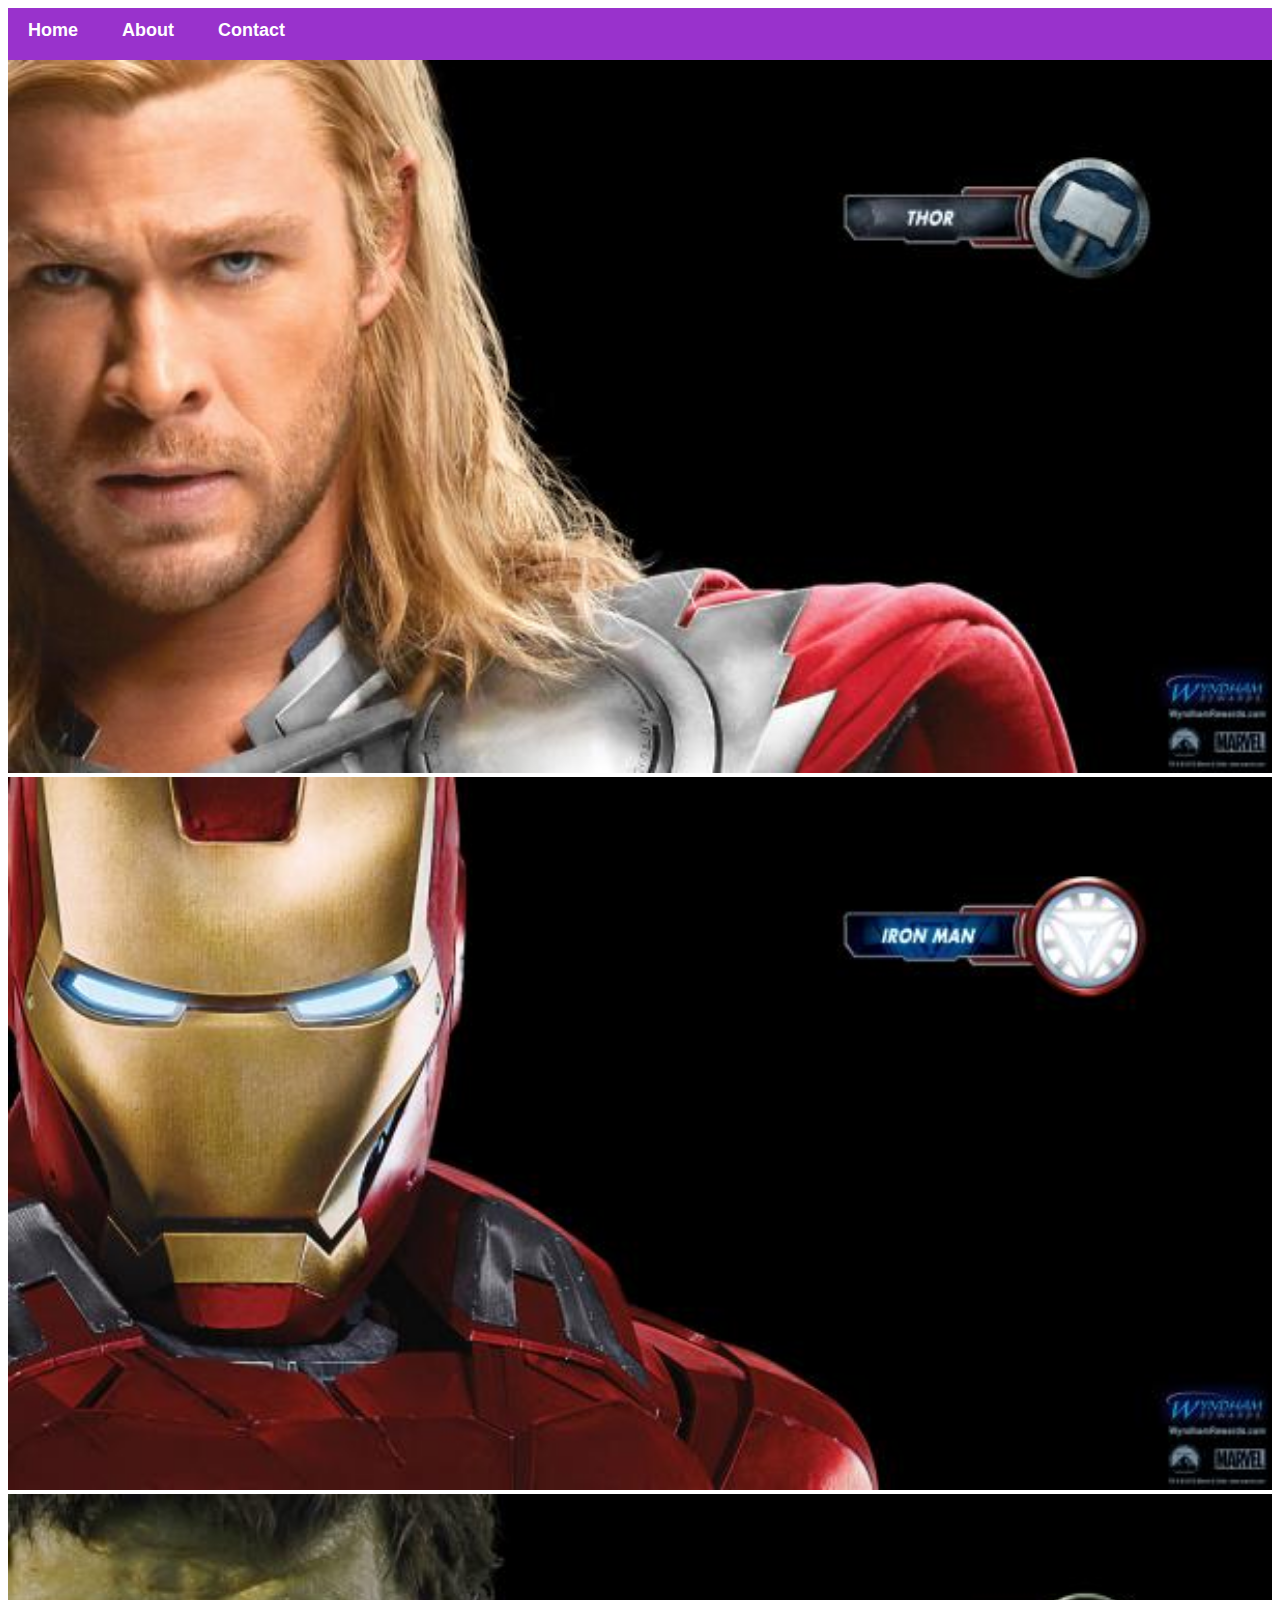
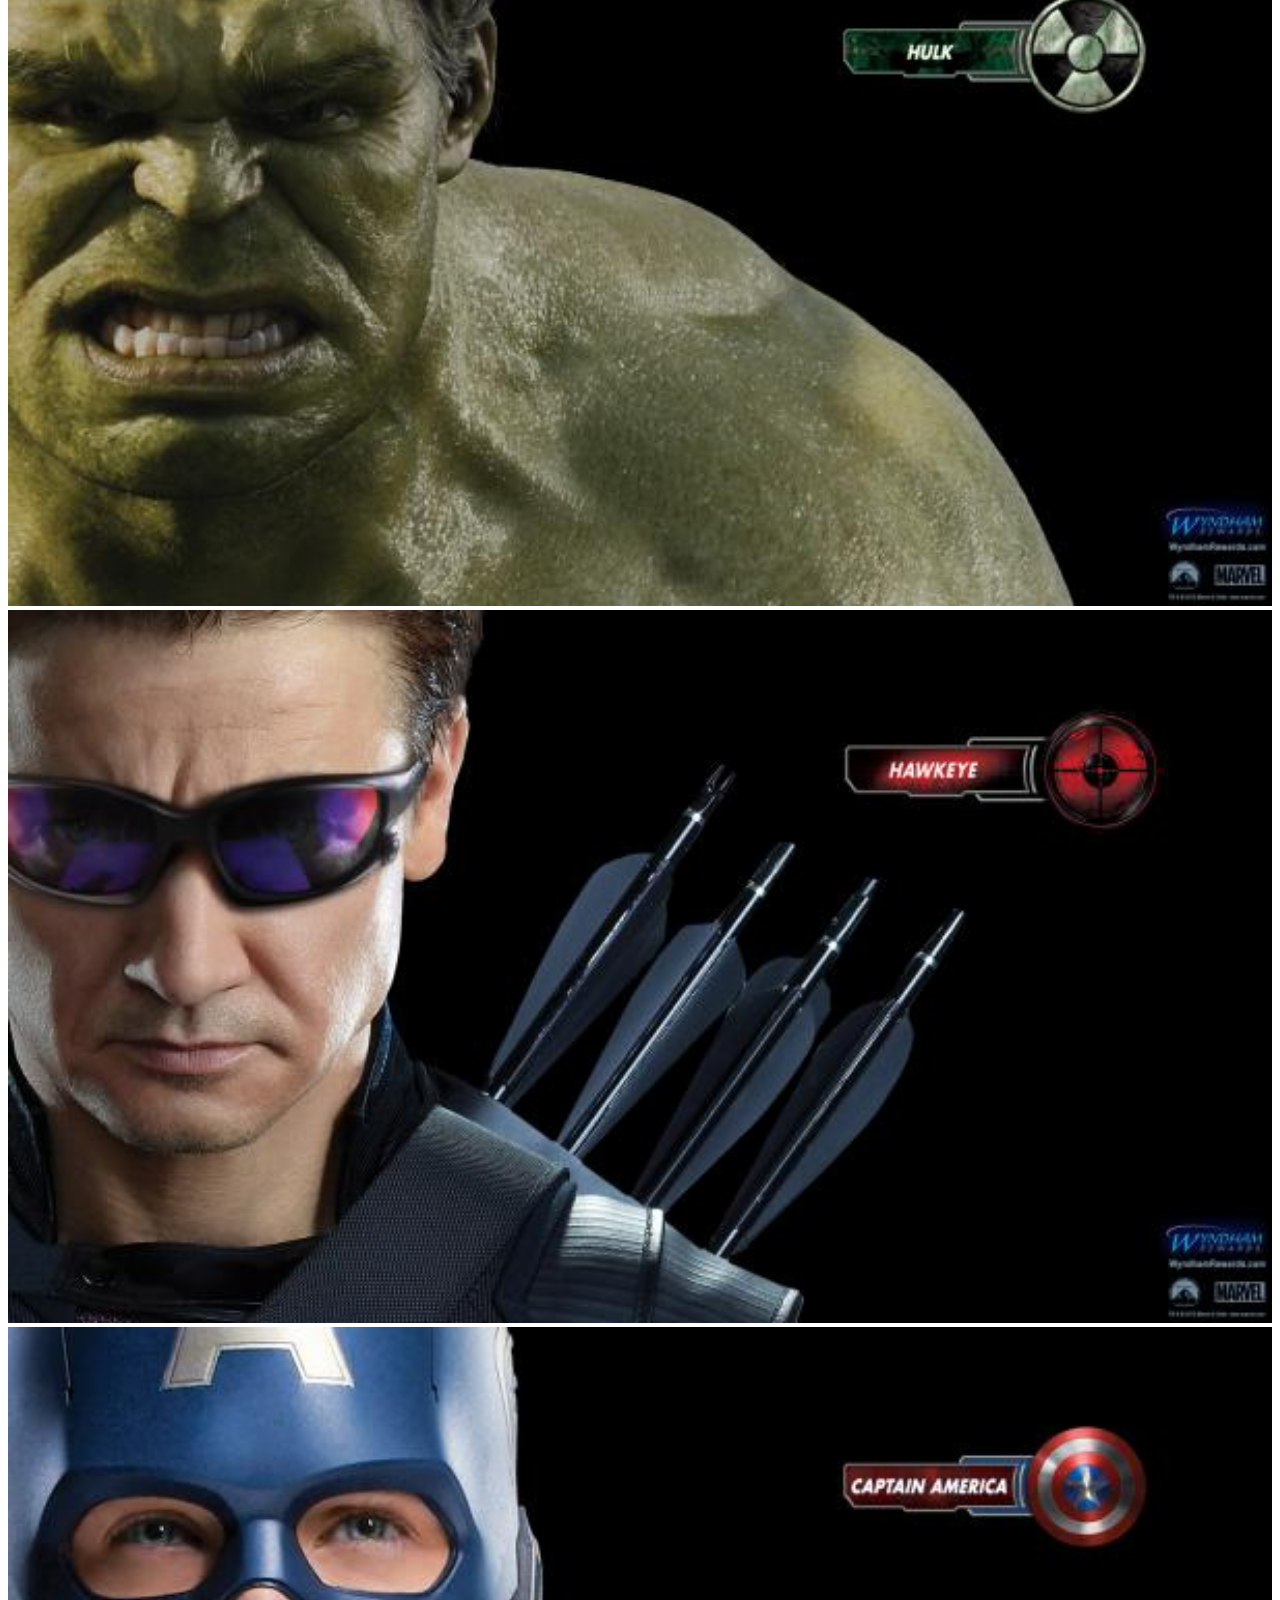
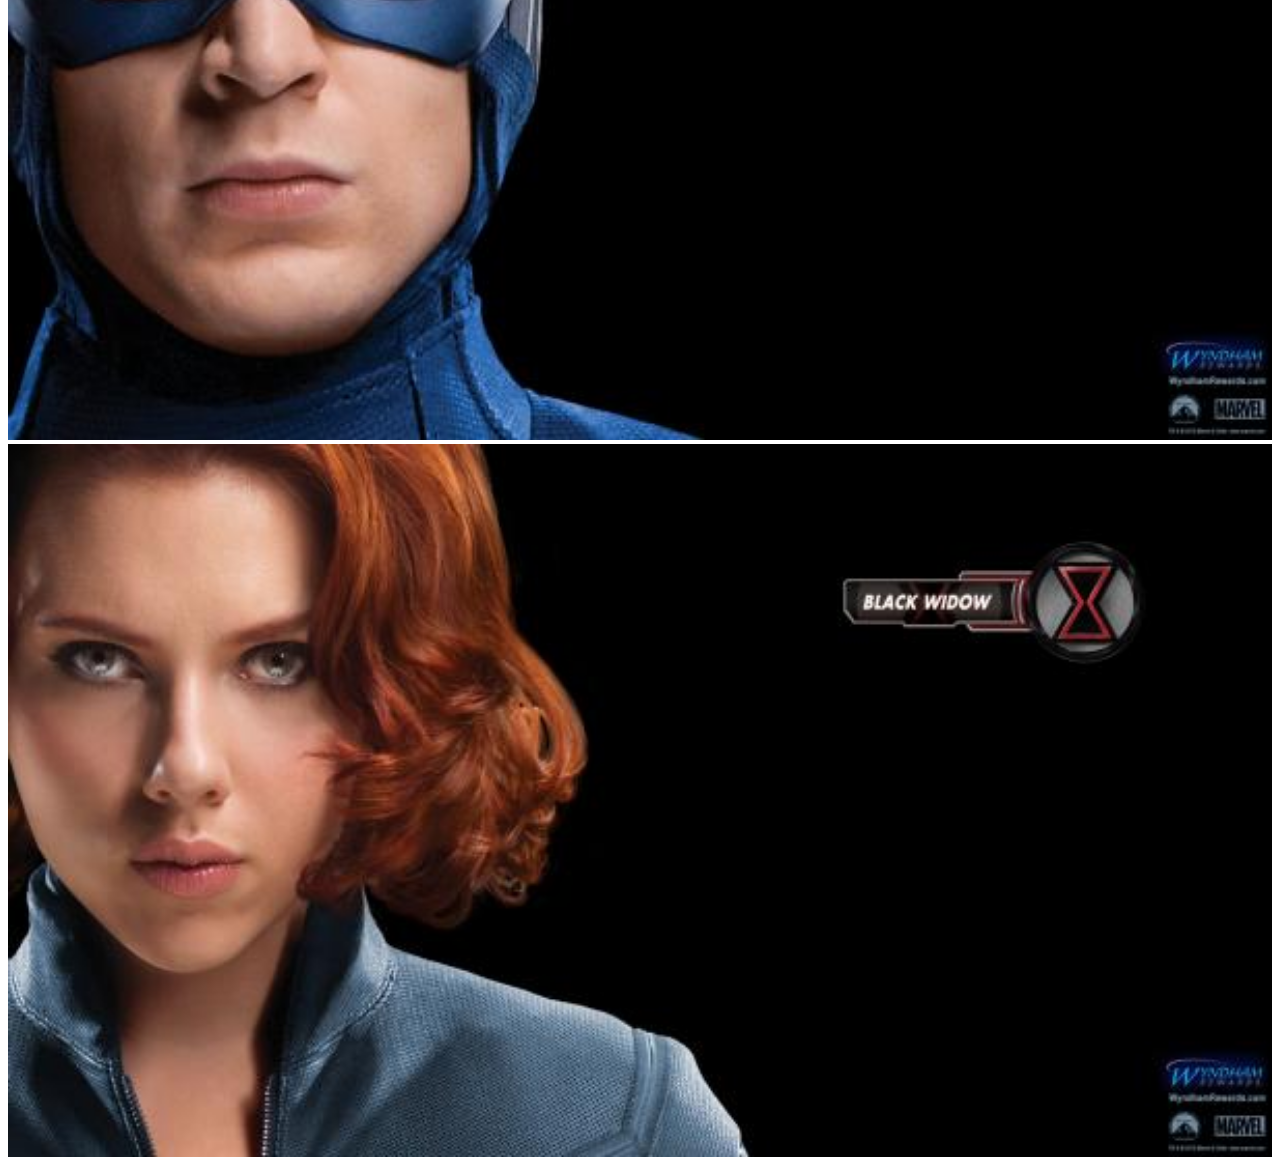
==== index.html @ 87229566 "Added some files" ====
<!DOCTYPE html>
<html>
    <head>
	    <link rel="stylesheet" href="style.css">
	</head>
	<body>
		<div id="menu">
		     <a href="index.html">Home</a>
		     <a href="about.html">About</a>
		     <a href="contact.html">Contact</a>
		</div>
	    <div class="gallery">
			<a href="avenger-1.html"><img src="images/avengers_01.jpg"/></a>
			<a href="avenger-2.html"><img src="images/avengers_02.jpg"/></a>
			<a href="avenger-3.html"><img src="images/avengers_03.jpg"/></a>
			<a href="avenger-4.html"><img src="images/avengers_04.jpg"/></a>
			<a href="avenger-5.html"><img src="images/avengers_05.jpg"/></a>
		    <a href="avenger-6.html"><img src="images/avengers_06.jpg"/></a>
		</div>
	</body>
</htm#
---- style.css ----
.gallery img{
	width:100%;
}

h2{
	font-family: Impact,fantasy;
	text-align: center;
	font-size :30px;
	color:cornflowerblue;
	font-style: italic
}

h4{
	font-family: Impact, fantasy;
	font-size:20px;
	font-style: italic;
	color: cornflowerblue;
	
}

p{
	font-family: helvetica,sans-serif;
}

#menu{
	width: 100;
	height : 40px;
	background-color: darkorchid;
	padding-top: 12px;
}

#menu a{
	color :#ffffff;
	font-family:helvetica,sans-serif;
	font-size: 18px;
	text-decoration:none;
	font-weight: 800;
	
	padding-left: 20px;
	padding-right: 20px;
}

#menu a:hover{
	color: darkmagenta;
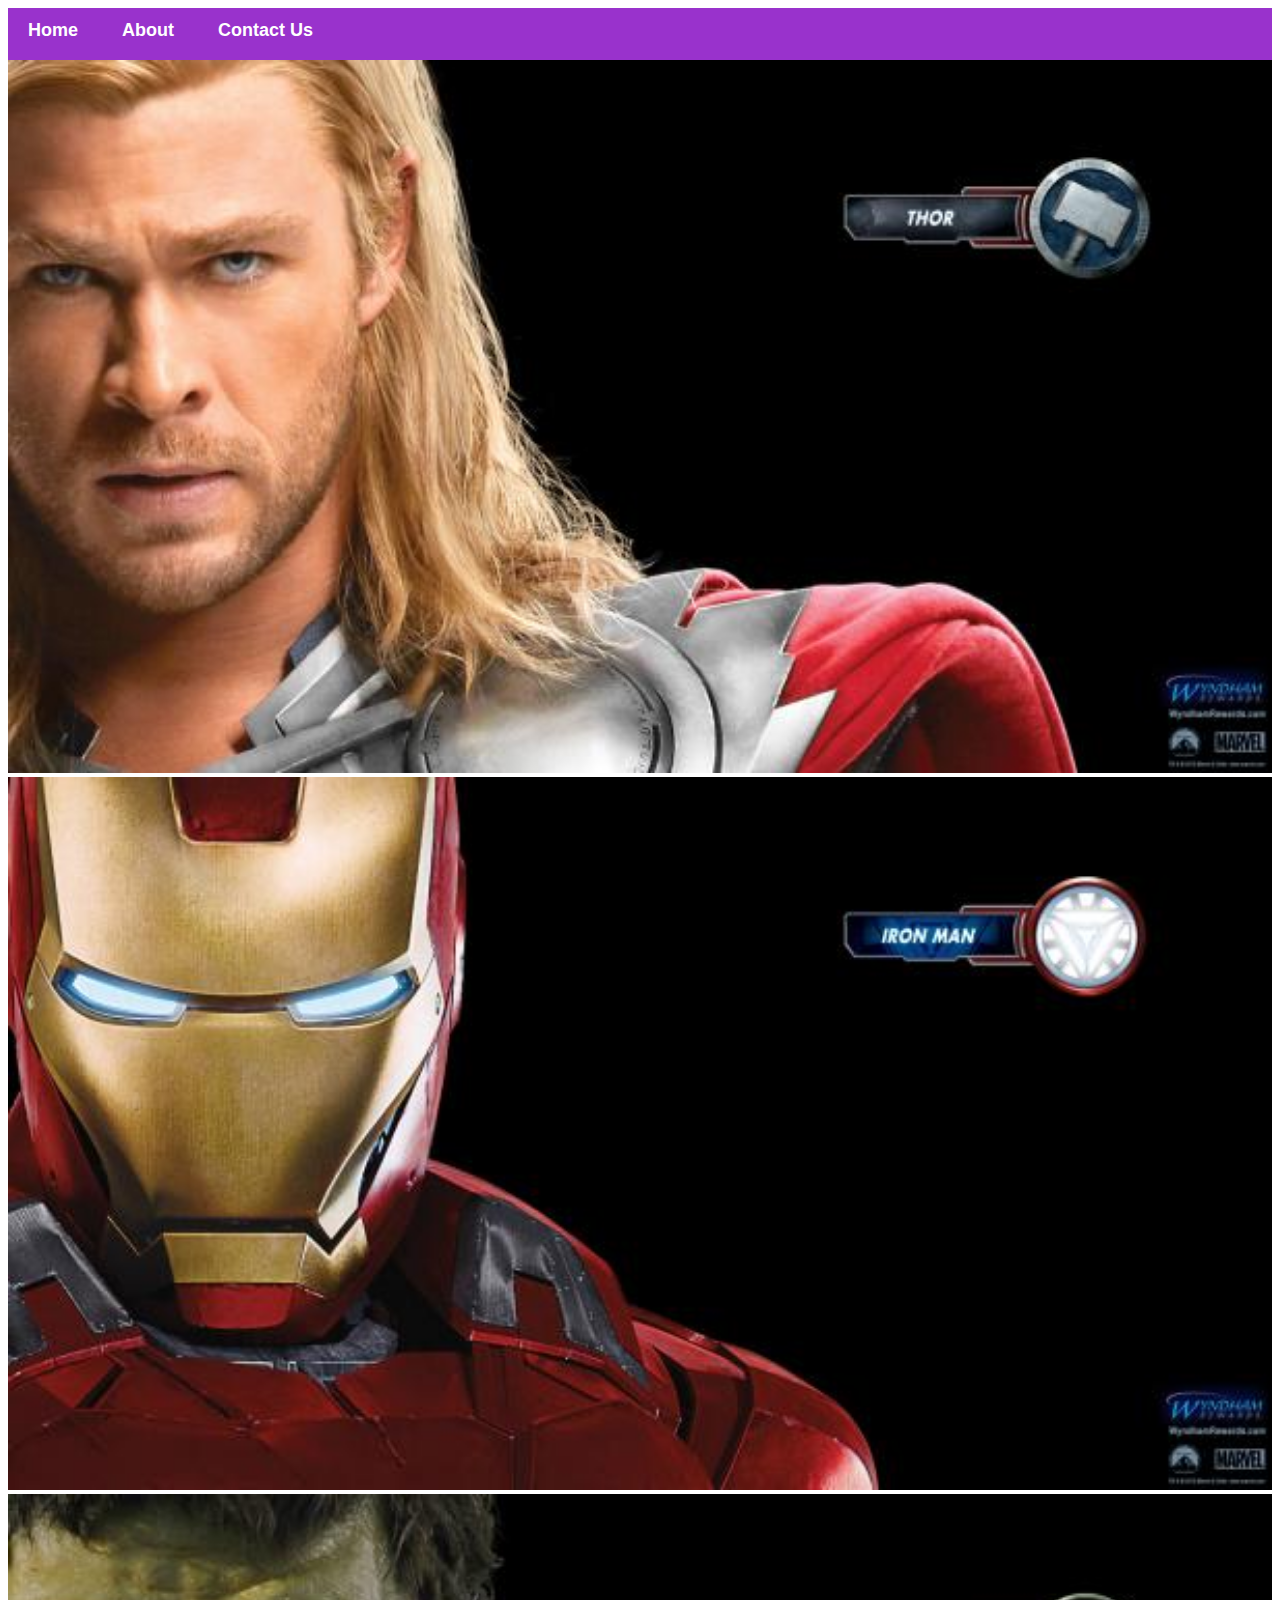
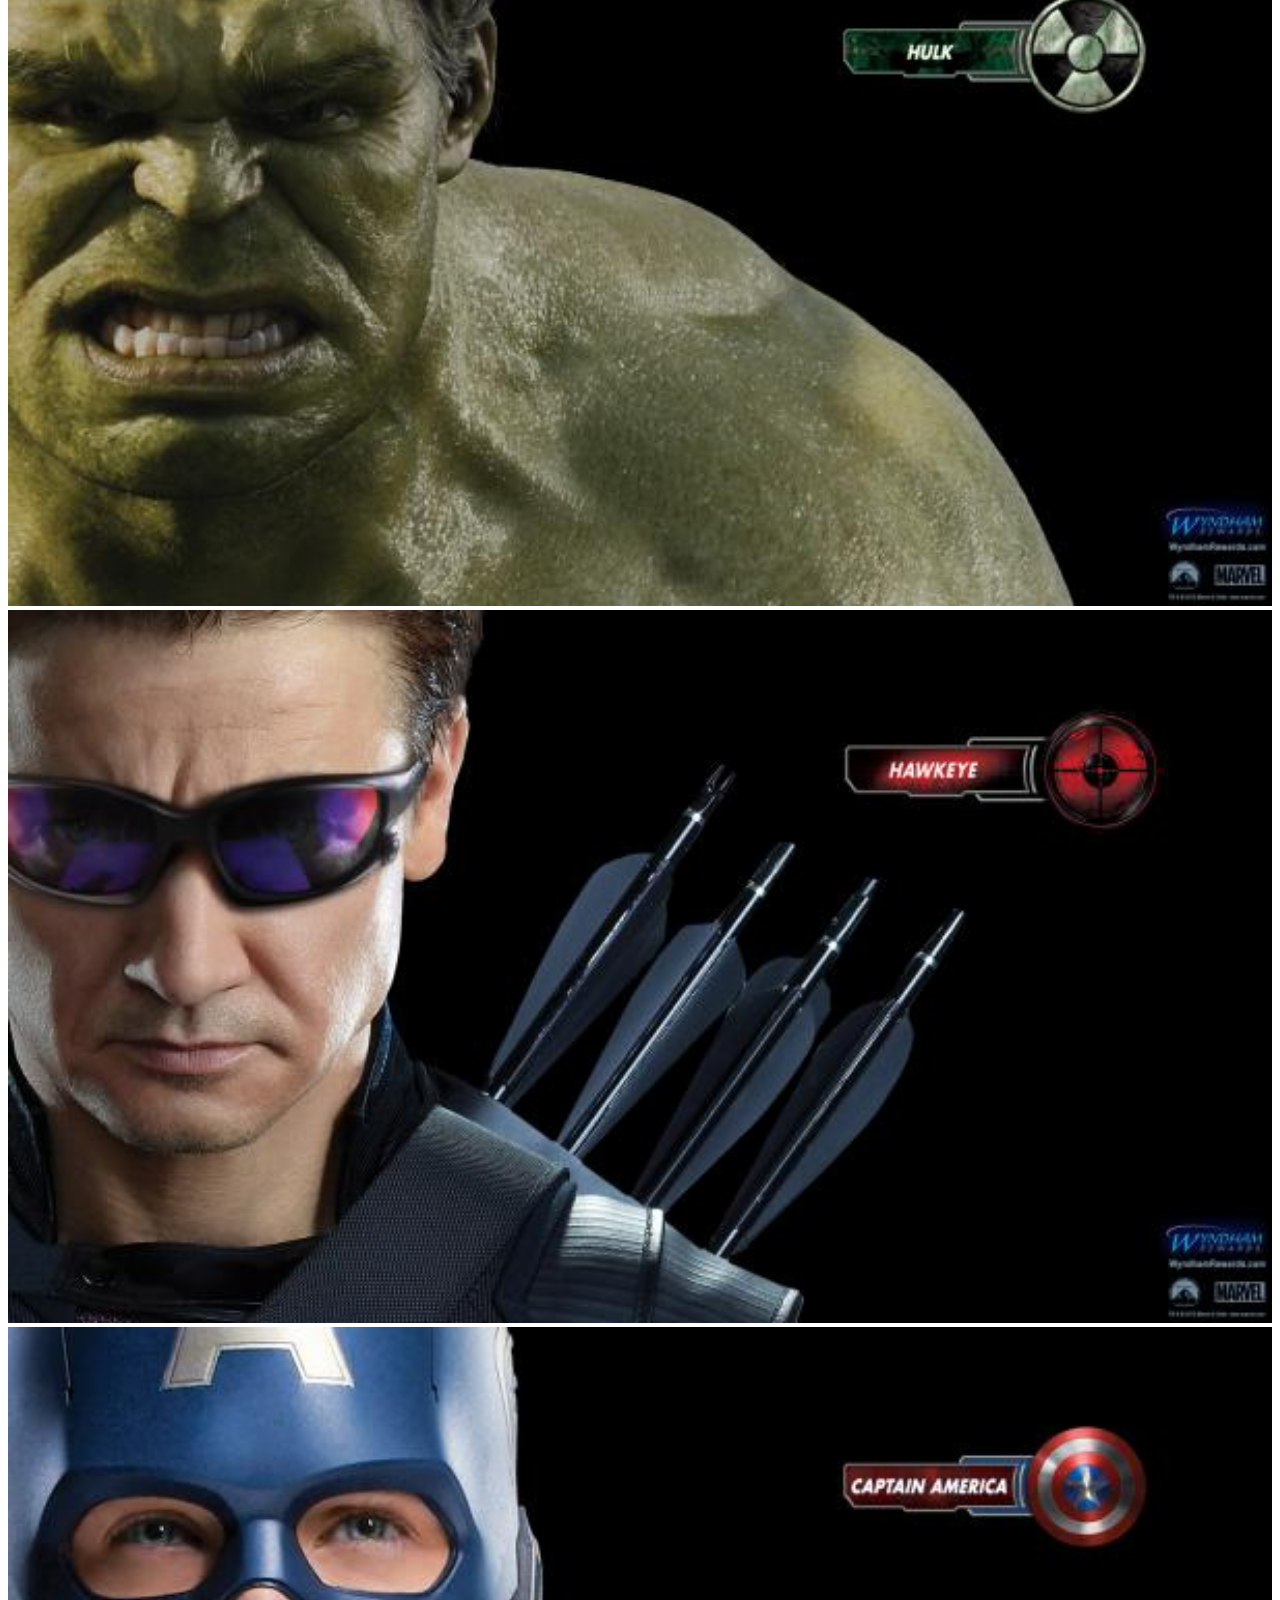
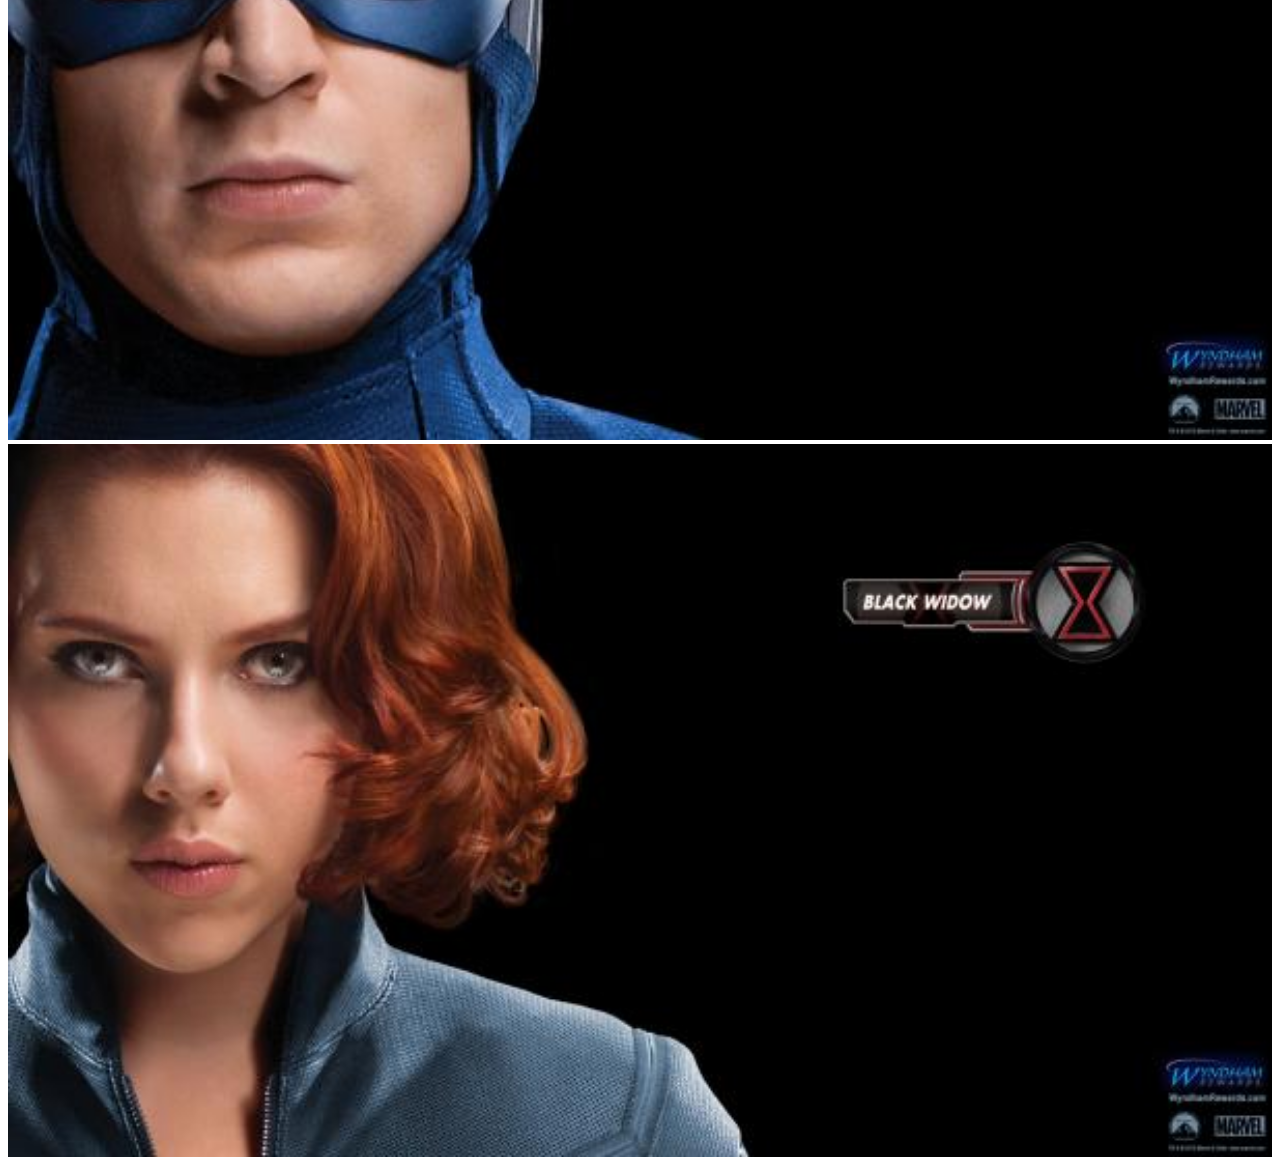
==== commit a63dabdb: "close tag on Html and addes us on contact" ====
--- a/index.html
+++ b/index.html
@@ -7,7 +7,7 @@
 		<div id="menu">
 		     <a href="index.html">Home</a>
 		     <a href="about.html">About</a>
-		     <a href="contact.html">Contact</a>
+		     <a href="contact.html">Contact Us</a>
 		</div>
 	    <div class="gallery">
 			<a href="avenger-1.html"><img src="images/avengers_01.jpg"/></a>
@@ -18,4 +18,4 @@
 		    <a href="avenger-6.html"><img src="images/avengers_06.jpg"/></a>
 		</div>
 	</body>
-</htm#+</html>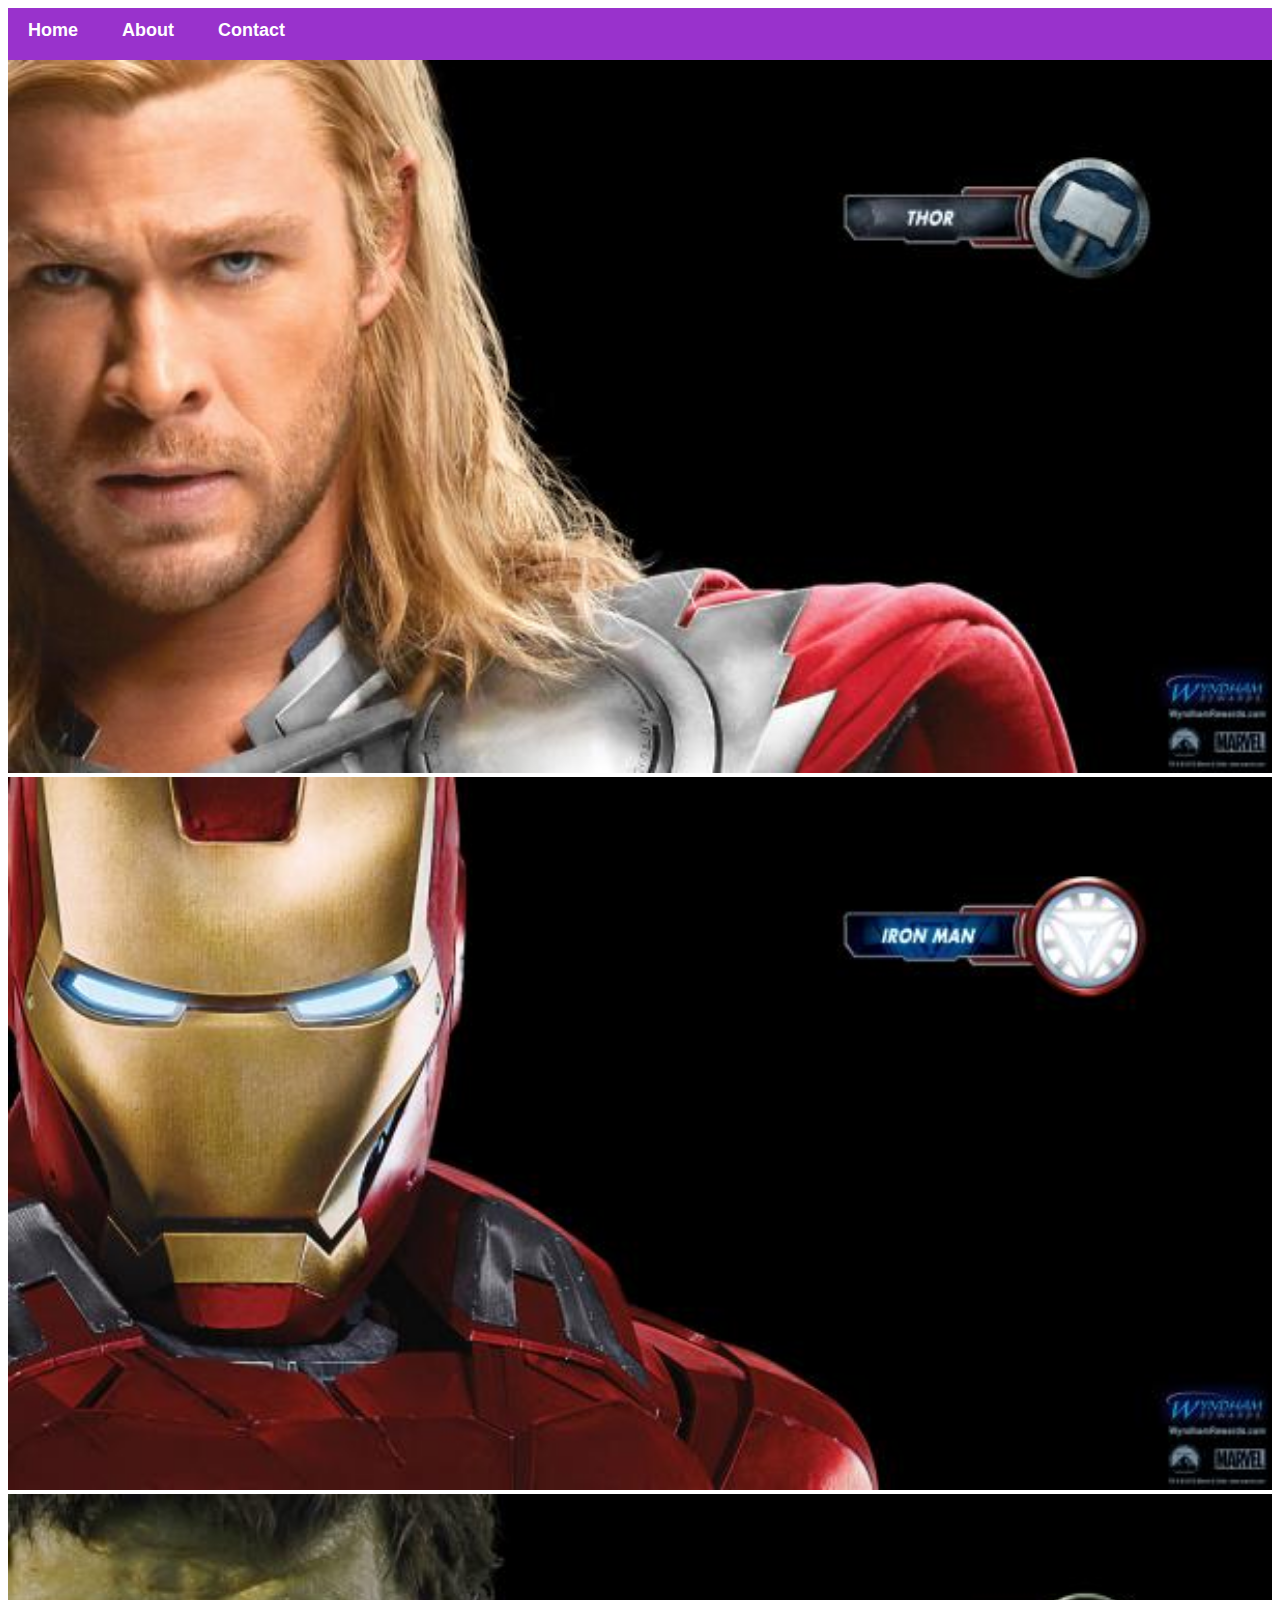
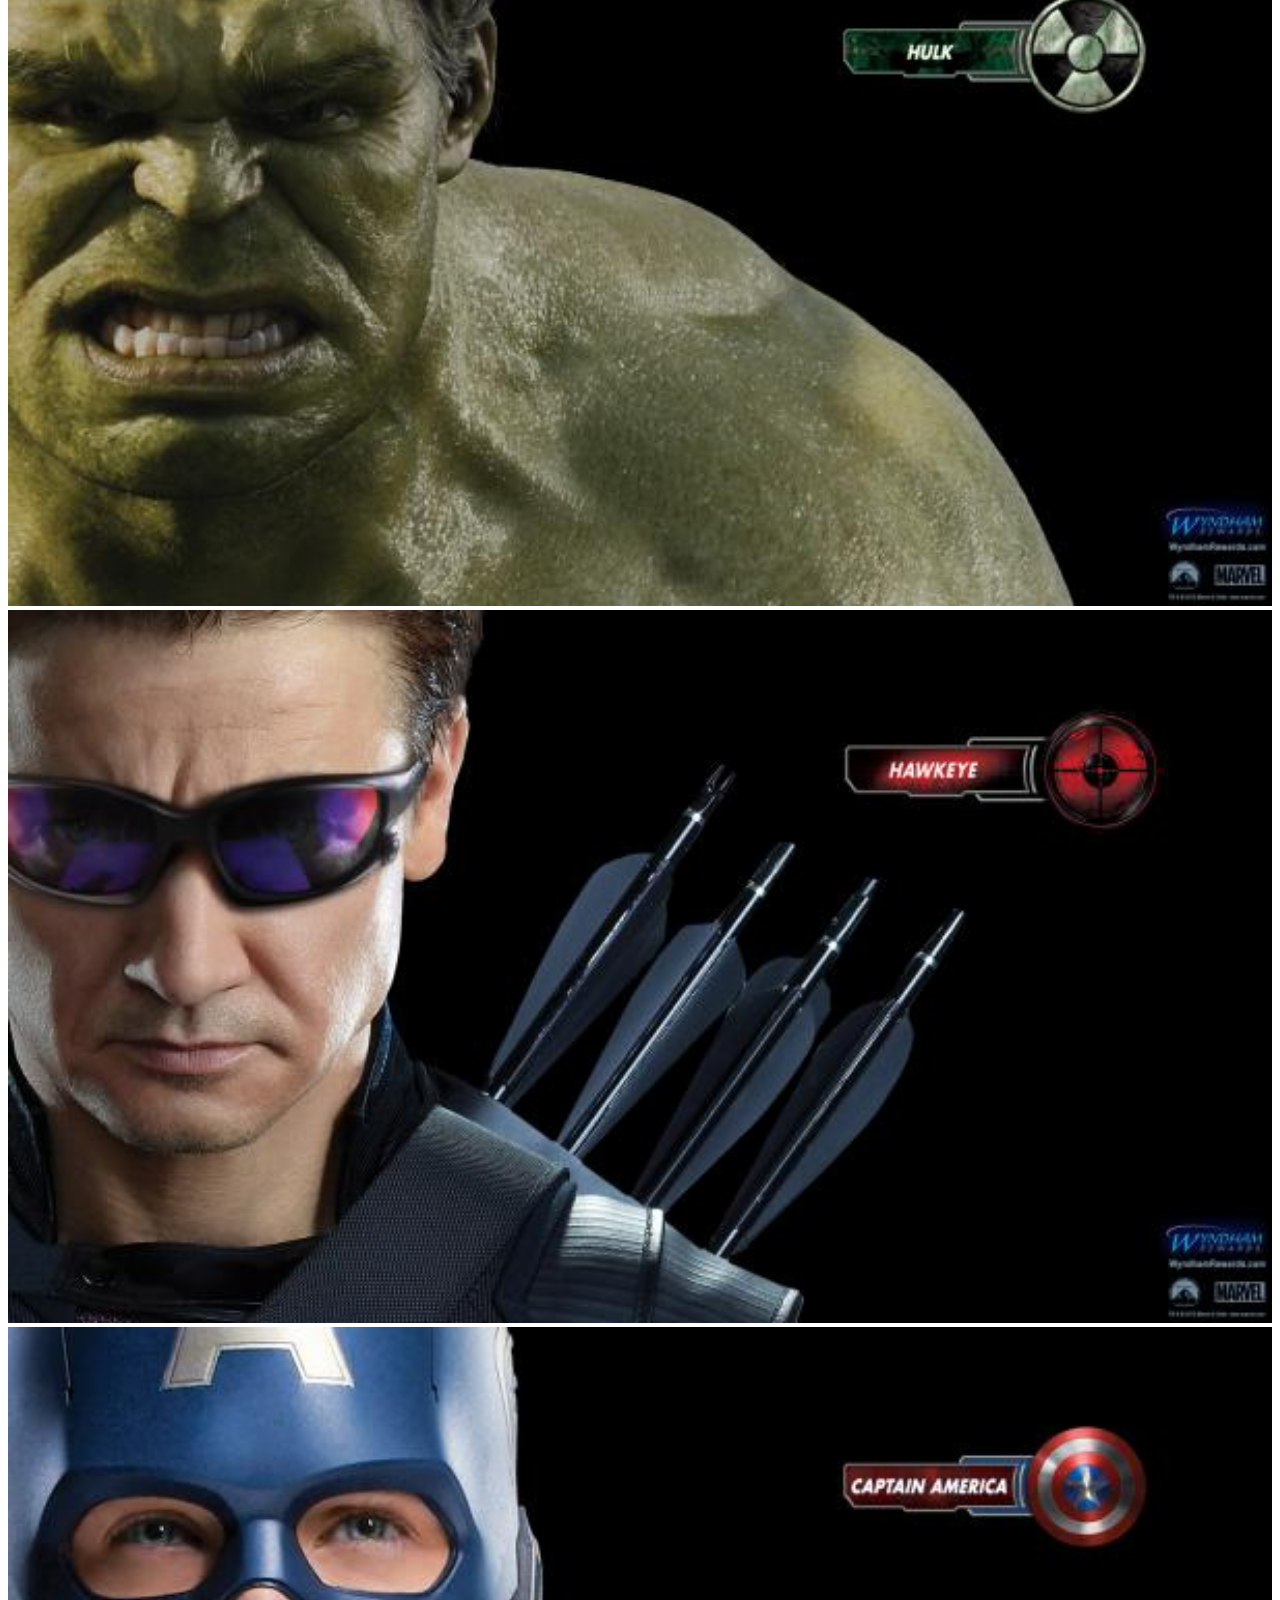
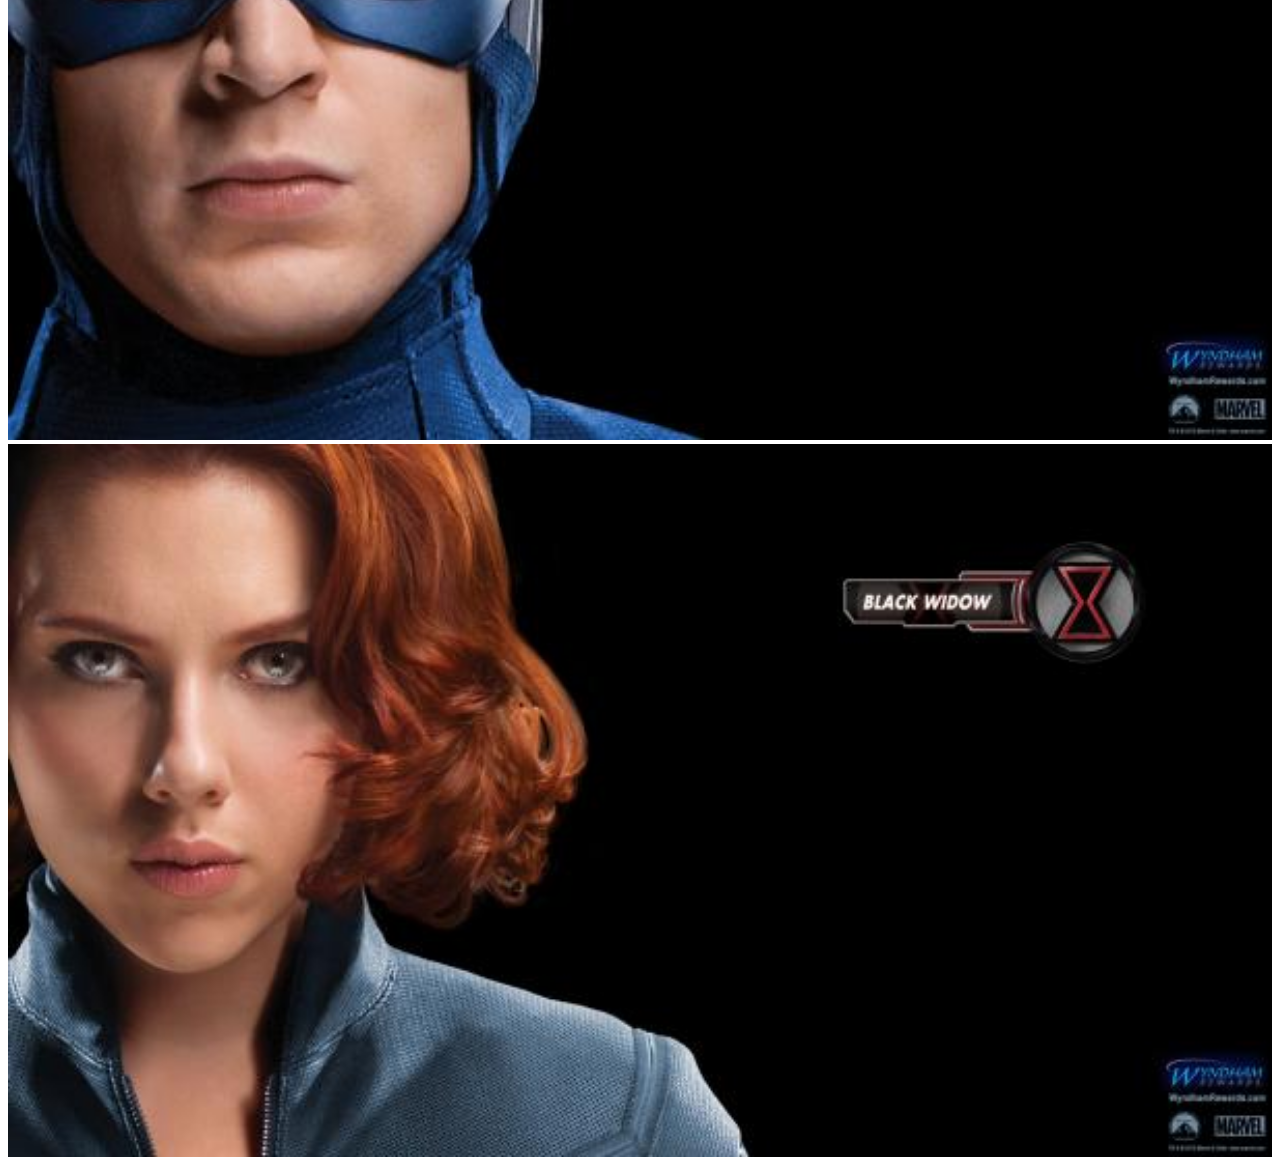
==== commit 47b3e301: "Revert "close tag on Html and addes us on contact"" ====
--- a/index.html
+++ b/index.html
@@ -7,7 +7,7 @@
 		<div id="menu">
 		     <a href="index.html">Home</a>
 		     <a href="about.html">About</a>
-		     <a href="contact.html">Contact Us</a>
+		     <a href="contact.html">Contact</a>
 		</div>
 	    <div class="gallery">
 			<a href="avenger-1.html"><img src="images/avengers_01.jpg"/></a>
@@ -18,4 +18,4 @@
 		    <a href="avenger-6.html"><img src="images/avengers_06.jpg"/></a>
 		</div>
 	</body>
-</html>+</htm#